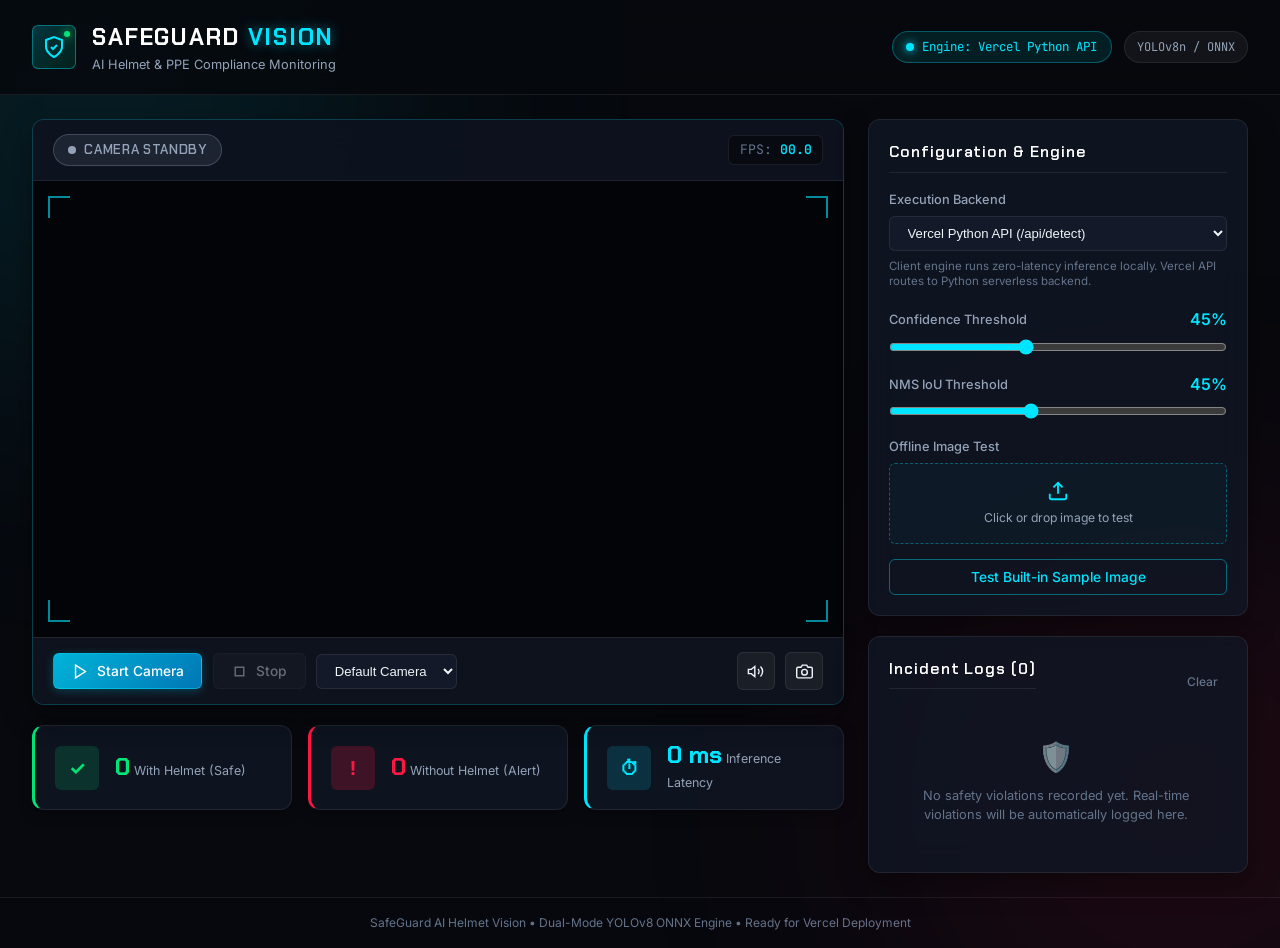
==== index.html @ 4d16a564 "Helmet Detection System with ONNX & OpenCV" ====
<!DOCTYPE html>
<html lang="en">
<head>
  <meta charset="UTF-8">
  <meta name="viewport" content="width=device-width, initial-scale=1.0">
  <title>SafeGuard AI - Real-Time Helmet Compliance Detection</title>
  <meta name="description" content="AI-Powered real-time helmet and safety compliance detection using YOLOv8 & ONNX. Deployable on Vercel with live camera feed.">
  <link rel="preconnect" href="https://fonts.googleapis.com">
  <link rel="preconnect" href="https://fonts.gstatic.com" crossorigin>
  <link href="https://fonts.googleapis.com/css2?family=Chakra+Petch:wght@400;600;700&family=Inter:wght@300;400;500;600;700&family=JetBrains+Mono:wght@400;600&display=swap" rel="stylesheet">
  <link rel="stylesheet" href="styles.css">
  <!-- ONNX Runtime Web for Browser-Native Inference -->
  <script src="https://cdn.jsdelivr.net/npm/onnxruntime-web@1.18.0/dist/ort.min.js"></script>
</head>
<body class="dark-theme">
  <!-- Background Ambient Glow -->
  <div class="ambient-glow glow-top-left"></div>
  <div class="ambient-glow glow-bottom-right"></div>

  <!-- Header / Navigation -->
  <header class="app-header">
    <div class="brand-container">
      <div class="logo-radar">
        <span class="radar-dot"></span>
        <svg class="shield-icon" viewBox="0 0 24 24" fill="none" stroke="currentColor" stroke-width="2">
          <path d="M12 22s8-4 8-10V5l-8-3-8 3v7c0 6 8 10 8 10z"/>
          <path d="M9 12l2 2 4-4"/>
        </svg>
      </div>
      <div>
        <h1 class="brand-title">SAFEGUARD <span class="brand-highlight">VISION</span></h1>
        <p class="brand-subtitle">AI Helmet & PPE Compliance Monitoring</p>
      </div>
    </div>

    <div class="header-status-group">
      <div class="engine-badge" id="engineBadge">
        <span class="pulse-indicator"></span>
        <span id="engineBadgeText">Engine: Initializing</span>
      </div>
      <div class="system-tag">YOLOv8n / ONNX</div>
    </div>
  </header>

  <!-- Main Container -->
  <main class="dashboard-grid">
    <!-- Left Column: Video Viewport & Controls -->
    <section class="viewport-section">
      <!-- Live Video Card -->
      <div class="video-card glass-panel">
        <div class="video-header">
          <div class="status-pill status-standby" id="statusPill">
            <span class="status-beacon"></span>
            <span id="statusPillText">CAMERA STANDBY</span>
          </div>
          <div class="fps-badge">
            <span class="mono-label">FPS:</span>
            <span class="mono-value" id="fpsDisplay">00.0</span>
          </div>
        </div>

        <div class="viewport-wrapper" id="viewportContainer">
          <!-- Hidden Native Video Stream -->
          <video id="webcamVideo" autoplay playsinline muted></video>
          
          <!-- Interactive Detection Canvas -->
          <canvas id="outputCanvas"></canvas>

          <!-- Scanning HUD Overlay Animation -->
          <div class="hud-scanline" id="hudScanline"></div>
          
          <!-- Reticle Overlays -->
          <div class="hud-bracket bracket-tl"></div>
          <div class="hud-bracket bracket-tr"></div>
          <div class="hud-bracket bracket-bl"></div>
          <div class="hud-bracket bracket-br"></div>

          <!-- Loading / Placeholder Overlay -->
          <div class="viewport-overlay" id="loadingOverlay">
            <div class="loader-spinner"></div>
            <h3 id="loaderTitle">Loading Neural Model...</h3>
            <p id="loaderSubtitle">Downloading YOLOv8 ONNX runtime weights (~11.6 MB)</p>
            <div class="progress-bar-container">
              <div class="progress-bar" id="loadProgressBar"></div>
            </div>
          </div>

          <!-- Alert Flash Overlay -->
          <div class="violation-flash" id="violationFlash"></div>
        </div>

        <!-- Video Control Bar -->
        <div class="control-toolbar">
          <div class="tool-left">
            <button class="btn btn-primary" id="startCamBtn">
              <svg class="btn-icon" viewBox="0 0 24 24" fill="none" stroke="currentColor" stroke-width="2">
                <polygon points="5 3 19 12 5 21 5 3"/>
              </svg>
              <span>Start Camera</span>
            </button>
            <button class="btn btn-secondary" id="stopCamBtn" disabled>
              <svg class="btn-icon" viewBox="0 0 24 24" fill="none" stroke="currentColor" stroke-width="2">
                <rect x="6" y="6" width="12" height="12"/>
              </svg>
              <span>Stop</span>
            </button>
            <select class="select-input" id="cameraSelect">
              <option value="">Default Camera</option>
            </select>
          </div>

          <div class="tool-right">
            <button class="btn btn-icon-only" id="audioToggleBtn" title="Toggle Audio Alarm">
              <svg id="audioIconOn" class="btn-icon" viewBox="0 0 24 24" fill="none" stroke="currentColor" stroke-width="2">
                <polygon points="11 5 6 9 2 9 2 15 6 15 11 19 11 5"/>
                <path d="M19.07 4.93a10 10 0 0 1 0 14.14M15.54 8.46a5 5 0 0 1 0 7.07"/>
              </svg>
              <svg id="audioIconOff" class="btn-icon hidden" viewBox="0 0 24 24" fill="none" stroke="currentColor" stroke-width="2">
                <polygon points="11 5 6 9 2 9 2 15 6 15 11 19 11 5"/>
                <line x1="23" y1="9" x2="17" y2="15"/>
                <line x1="17" y1="9" x2="23" y2="15"/>
              </svg>
            </button>
            <button class="btn btn-icon-only" id="snapshotBtn" title="Capture Snapshot">
              <svg class="btn-icon" viewBox="0 0 24 24" fill="none" stroke="currentColor" stroke-width="2">
                <path d="M23 19a2 2 0 0 1-2 2H3a2 2 0 0 1-2-2V8a2 2 0 0 1 2-2h4l2-3h6l2 3h4a2 2 0 0 1 2 2z"/>
                <circle cx="12" cy="13" r="4"/>
              </svg>
            </button>
          </div>
        </div>
      </div>

      <!-- Quick Metrics Ribbon -->
      <div class="metrics-ribbon">
        <div class="metric-card metric-safe">
          <div class="metric-icon">✓</div>
          <div class="metric-info">
            <span class="metric-number" id="helmetCount">0</span>
            <span class="metric-title">With Helmet (Safe)</span>
          </div>
        </div>
        <div class="metric-card metric-danger">
          <div class="metric-icon">!</div>
          <div class="metric-info">
            <span class="metric-number" id="violationCount">0</span>
            <span class="metric-title">Without Helmet (Alert)</span>
          </div>
        </div>
        <div class="metric-card metric-info-card">
          <div class="metric-icon">⏱</div>
          <div class="metric-info">
            <span class="metric-number" id="latencyDisplay">0 ms</span>
            <span class="metric-title">Inference Latency</span>
          </div>
        </div>
      </div>
    </section>

    <!-- Right Column: Settings & Safety Incident Log -->
    <aside class="sidebar-section">
      <!-- Detection Controls Card -->
      <div class="sidebar-card glass-panel">
        <h2 class="sidebar-heading">Configuration & Engine</h2>

        <div class="setting-item">
          <label class="setting-label" for="engineSelect">Execution Backend</label>
          <select class="select-input" id="engineSelect">
            <option value="client" selected>Client Browser (ONNX Web / 60 FPS)</option>
            <option value="server">Vercel Python API (/api/detect)</option>
          </select>
          <span class="setting-hint">Client engine runs zero-latency inference locally. Vercel API routes to Python serverless backend.</span>
        </div>

        <div class="setting-item">
          <div class="slider-header">
            <label class="setting-label" for="confRange">Confidence Threshold</label>
            <span class="mono-value" id="confValue">45%</span>
          </div>
          <input type="range" class="range-slider" id="confRange" min="15" max="90" value="45">
        </div>

        <div class="setting-item">
          <div class="slider-header">
            <label class="setting-label" for="iouRange">NMS IoU Threshold</label>
            <span class="mono-value" id="iouValue">45%</span>
          </div>
          <input type="range" class="range-slider" id="iouRange" min="20" max="80" value="45">
        </div>

        <div class="setting-item">
          <label class="setting-label">Offline Image Test</label>
          <div class="upload-dropzone" id="dropZone">
            <input type="file" id="imageFileInput" accept="image/*" class="file-hidden">
            <svg class="upload-icon" viewBox="0 0 24 24" fill="none" stroke="currentColor" stroke-width="2">
              <path d="M21 15v4a2 2 0 0 1-2 2H5a2 2 0 0 1-2-2v-4"/>
              <polyline points="17 8 12 3 7 8"/>
              <line x1="12" y1="3" x2="12" y2="15"/>
            </svg>
            <span class="drop-text">Click or drop image to test</span>
          </div>
          <button class="btn btn-outline btn-full" id="loadSampleBtn">Test Built-in Sample Image</button>
        </div>
      </div>

      <!-- Incident Log Card -->
      <div class="sidebar-card glass-panel">
        <div class="incident-header">
          <h2 class="sidebar-heading">Incident Logs (<span id="incidentTotal">0</span>)</h2>
          <button class="btn btn-text" id="clearIncidentsBtn">Clear</button>
        </div>
        <div class="incident-list" id="incidentList">
          <div class="empty-state" id="incidentEmpty">
            <span class="empty-icon">🛡️</span>
            <p>No safety violations recorded yet. Real-time violations will be automatically logged here.</p>
          </div>
        </div>
      </div>
    </aside>
  </main>

  <!-- Incident Modal Preview -->
  <div class="modal-backdrop hidden" id="incidentModal">
    <div class="modal-content glass-panel">
      <div class="modal-header">
        <h3 id="modalTitle">Incident Snapshot</h3>
        <button class="modal-close" id="modalCloseBtn">&times;</button>
      </div>
      <div class="modal-body">
        <img id="modalImg" src="" alt="Incident Snapshot">
        <div class="modal-details" id="modalDetails"></div>
      </div>
      <div class="modal-footer">
        <a class="btn btn-primary" id="modalDownloadBtn" download="incident.jpg">Download Image</a>
      </div>
    </div>
  </div>

  <footer class="app-footer">
    <p>SafeGuard AI Helmet Vision &bull; Dual-Mode YOLOv8 ONNX Engine &bull; Ready for Vercel Deployment</p>
  </footer>

  <script src="app.js"></script>
</body>
</html>
---- styles.css ----
/* SafeGuard Vision - Premium Cyber-Safety UI Stylesheet */

:root {
  --bg-primary: #07090e;
  --bg-secondary: #0d121d;
  --bg-tertiary: #131a29;
  --bg-card: rgba(16, 23, 38, 0.75);
  
  --border-subtle: rgba(255, 255, 255, 0.08);
  --border-focus: rgba(0, 229, 255, 0.5);
  --border-glow: 0 0 20px rgba(0, 229, 255, 0.15);

  --accent-cyan: #00e5ff;
  --accent-cyan-dim: rgba(0, 229, 255, 0.15);
  --accent-green: #00e676;
  --accent-green-dim: rgba(0, 230, 118, 0.15);
  --accent-red: #ff1744;
  --accent-red-dim: rgba(255, 23, 68, 0.2);
  --accent-yellow: #ffd600;

  --text-primary: #f0f4f8;
  --text-secondary: #94a3b8;
  --text-muted: #64748b;

  --font-display: 'Chakra Petch', sans-serif;
  --font-body: 'Inter', -apple-system, sans-serif;
  --font-mono: 'JetBrains Mono', monospace;

  --radius-sm: 6px;
  --radius-md: 12px;
  --radius-lg: 18px;
  --radius-full: 9999px;

  --transition-fast: 0.15s ease;
  --transition-normal: 0.25s cubic-bezier(0.16, 1, 0.3, 1);
}

* {
  box-sizing: border-box;
  margin: 0;
  padding: 0;
}

body.dark-theme {
  background-color: var(--bg-primary);
  color: var(--text-primary);
  font-family: var(--font-body);
  min-height: 100vh;
  display: flex;
  flex-direction: column;
  position: relative;
  overflow-x: hidden;
  line-height: 1.5;
}

/* Ambient Background Lights */
.ambient-glow {
  position: fixed;
  width: 600px;
  height: 600px;
  border-radius: 50%;
  filter: blur(140px);
  pointer-events: none;
  z-index: 0;
  opacity: 0.18;
}

.glow-top-left {
  top: -200px;
  left: -200px;
  background: radial-gradient(circle, var(--accent-cyan), transparent);
}

.glow-bottom-right {
  bottom: -200px;
  right: -200px;
  background: radial-gradient(circle, var(--accent-red), transparent);
}

/* Glassmorphism Panel */
.glass-panel {
  background: var(--bg-card);
  backdrop-filter: blur(16px);
  -webkit-backdrop-filter: blur(16px);
  border: 1px solid var(--border-subtle);
  border-radius: var(--radius-md);
  box-shadow: 0 10px 30px rgba(0, 0, 0, 0.4);
  position: relative;
  z-index: 1;
}

/* App Header */
.app-header {
  position: relative;
  z-index: 2;
  display: flex;
  justify-content: space-between;
  align-items: center;
  padding: 1.25rem 2rem;
  border-bottom: 1px solid var(--border-subtle);
  background: rgba(7, 9, 14, 0.85);
  backdrop-filter: blur(12px);
}

.brand-container {
  display: flex;
  align-items: center;
  gap: 1rem;
}

.logo-radar {
  position: relative;
  width: 44px;
  height: 44px;
  border-radius: var(--radius-sm);
  background: linear-gradient(135deg, rgba(0, 229, 255, 0.2), rgba(0, 230, 118, 0.1));
  border: 1px solid rgba(0, 229, 255, 0.4);
  display: flex;
  align-items: center;
  justify-content: center;
  color: var(--accent-cyan);
}

.shield-icon {
  width: 24px;
  height: 24px;
}

.radar-dot {
  position: absolute;
  top: 5px;
  right: 5px;
  width: 6px;
  height: 6px;
  background-color: var(--accent-green);
  border-radius: 50%;
  box-shadow: 0 0 8px var(--accent-green);
  animation: pulseBeacon 2s infinite;
}

.brand-title {
  font-family: var(--font-display);
  font-size: 1.45rem;
  font-weight: 700;
  letter-spacing: 0.08em;
  color: #fff;
}

.brand-highlight {
  color: var(--accent-cyan);
  text-shadow: 0 0 12px rgba(0, 229, 255, 0.5);
}

.brand-subtitle {
  font-size: 0.8rem;
  color: var(--text-secondary);
  font-weight: 400;
}

.header-status-group {
  display: flex;
  align-items: center;
  gap: 0.75rem;
}

.engine-badge {
  display: flex;
  align-items: center;
  gap: 0.5rem;
  background: rgba(0, 229, 255, 0.1);
  border: 1px solid rgba(0, 229, 255, 0.3);
  padding: 0.35rem 0.85rem;
  border-radius: var(--radius-full);
  font-size: 0.78rem;
  font-family: var(--font-mono);
  color: var(--accent-cyan);
}

.pulse-indicator {
  width: 8px;
  height: 8px;
  border-radius: 50%;
  background-color: var(--accent-cyan);
  box-shadow: 0 0 8px var(--accent-cyan);
  animation: pulseBeacon 1.5s infinite;
}

.system-tag {
  background: rgba(255, 255, 255, 0.05);
  border: 1px solid var(--border-subtle);
  padding: 0.35rem 0.75rem;
  border-radius: var(--radius-full);
  font-size: 0.75rem;
  font-family: var(--font-mono);
  color: var(--text-secondary);
}

/* Dashboard Grid Layout */
.dashboard-grid {
  position: relative;
  z-index: 1;
  display: grid;
  grid-template-columns: 1fr 380px;
  gap: 1.5rem;
  padding: 1.5rem 2rem;
  flex: 1;
  max-width: 1700px;
  margin: 0 auto;
  width: 100%;
}

@media (max-width: 1100px) {
  .dashboard-grid {
    grid-template-columns: 1fr;
  }
}

/* Viewport Section */
.viewport-section {
  display: flex;
  flex-direction: column;
  gap: 1.25rem;
}

.video-card {
  display: flex;
  flex-direction: column;
  overflow: hidden;
  border: 1px solid rgba(0, 229, 255, 0.2);
}

.video-header {
  display: flex;
  justify-content: space-between;
  align-items: center;
  padding: 0.85rem 1.25rem;
  background: rgba(13, 18, 29, 0.8);
  border-bottom: 1px solid var(--border-subtle);
}

.status-pill {
  display: flex;
  align-items: center;
  gap: 0.5rem;
  padding: 0.35rem 0.9rem;
  border-radius: var(--radius-full);
  font-family: var(--font-display);
  font-size: 0.82rem;
  font-weight: 600;
  letter-spacing: 0.05em;
  transition: all var(--transition-normal);
}

.status-beacon {
  width: 8px;
  height: 8px;
  border-radius: 50%;
}

.status-standby {
  background: rgba(148, 163, 184, 0.12);
  color: #94a3b8;
  border: 1px solid rgba(148, 163, 184, 0.3);
}
.status-standby .status-beacon {
  background: #94a3b8;
}

.status-safe {
  background: var(--accent-green-dim);
  color: var(--accent-green);
  border: 1px solid rgba(0, 230, 118, 0.5);
  box-shadow: 0 0 15px rgba(0, 230, 118, 0.2);
}
.status-safe .status-beacon {
  background: var(--accent-green);
  box-shadow: 0 0 8px var(--accent-green);
  animation: pulseBeacon 1.2s infinite;
}

.status-alert {
  background: var(--accent-red-dim);
  color: var(--accent-red);
  border: 1px solid rgba(255, 23, 68, 0.6);
  box-shadow: 0 0 20px rgba(255, 23, 68, 0.35);
  animation: alertPulse 1.2s infinite alternate;
}
.status-alert .status-beacon {
  background: var(--accent-red);
  box-shadow: 0 0 10px var(--accent-red);
  animation: pulseBeacon 0.6s infinite;
}

.fps-badge {
  font-family: var(--font-mono);
  font-size: 0.82rem;
  color: var(--text-secondary);
  background: rgba(0, 0, 0, 0.4);
  padding: 0.25rem 0.65rem;
  border-radius: var(--radius-sm);
  border: 1px solid var(--border-subtle);
}

.mono-label {
  color: var(--text-muted);
}
.mono-value {
  color: var(--accent-cyan);
  font-weight: 600;
}

/* Video Canvas Container */
.viewport-wrapper {
  position: relative;
  width: 100%;
  aspect-ratio: 16 / 9;
  background-color: #030407;
  overflow: hidden;
  display: flex;
  align-items: center;
  justify-content: center;
}

#webcamVideo {
  display: none;
}

#outputCanvas {
  width: 100%;
  height: 100%;
  object-fit: contain;
  display: block;
}

/* Futuristic HUD Overlays */
.hud-bracket {
  position: absolute;
  width: 22px;
  height: 22px;
  pointer-events: none;
  border-color: rgba(0, 229, 255, 0.6);
  border-style: solid;
  z-index: 5;
}

.bracket-tl {
  top: 15px;
  left: 15px;
  border-width: 2px 0 0 2px;
}
.bracket-tr {
  top: 15px;
  right: 15px;
  border-width: 2px 2px 0 0;
}
.bracket-bl {
  bottom: 15px;
  left: 15px;
  border-width: 0 0 2px 2px;
}
.bracket-br {
  bottom: 15px;
  right: 15px;
  border-width: 0 2px 2px 0;
}

/* Scanning Line */
.hud-scanline {
  position: absolute;
  top: 0;
  left: 0;
  width: 100%;
  height: 3px;
  background: linear-gradient(90deg, transparent, var(--accent-cyan), transparent);
  box-shadow: 0 0 12px var(--accent-cyan);
  pointer-events: none;
  z-index: 4;
  opacity: 0.6;
  animation: scanlineSweep 4s linear infinite;
  display: none;
}

.scanning-active .hud-scanline {
  display: block;
}

/* Violation Screen Flash */
.violation-flash {
  position: absolute;
  inset: 0;
  border: 4px solid var(--accent-red);
  box-shadow: inset 0 0 35px rgba(255, 23, 68, 0.45);
  pointer-events: none;
  z-index: 6;
  opacity: 0;
  transition: opacity 0.2s ease;
}

.violation-flash.active {
  opacity: 1;
}

/* Loading Overlay */
.viewport-overlay {
  position: absolute;
  inset: 0;
  background: rgba(7, 9, 14, 0.92);
  display: flex;
  flex-direction: column;
  align-items: center;
  justify-content: center;
  z-index: 10;
  padding: 2rem;
  text-align: center;
  transition: opacity 0.4s ease, visibility 0.4s ease;
}

.viewport-overlay.hidden {
  opacity: 0;
  visibility: hidden;
  pointer-events: none;
}

.loader-spinner {
  width: 52px;
  height: 52px;
  border: 3px solid rgba(0, 229, 255, 0.2);
  border-top-color: var(--accent-cyan);
  border-radius: 50%;
  animation: spin 1s linear infinite;
  margin-bottom: 1.5rem;
}

#loaderTitle {
  font-family: var(--font-display);
  font-size: 1.25rem;
  letter-spacing: 0.05em;
  margin-bottom: 0.4rem;
}

#loaderSubtitle {
  font-size: 0.85rem;
  color: var(--text-secondary);
  margin-bottom: 1.25rem;
}

.progress-bar-container {
  width: 280px;
  height: 6px;
  background: rgba(255, 255, 255, 0.1);
  border-radius: 3px;
  overflow: hidden;
}

.progress-bar {
  width: 0%;
  height: 100%;
  background: linear-gradient(90deg, var(--accent-cyan), var(--accent-green));
  box-shadow: 0 0 10px var(--accent-cyan);
  transition: width 0.3s ease;
}

/* Toolbar Controls */
.control-toolbar {
  display: flex;
  justify-content: space-between;
  align-items: center;
  padding: 0.9rem 1.25rem;
  background: rgba(13, 18, 29, 0.95);
  border-top: 1px solid var(--border-subtle);
  flex-wrap: wrap;
  gap: 0.75rem;
}

.tool-left, .tool-right {
  display: flex;
  align-items: center;
  gap: 0.65rem;
}

/* Buttons & Inputs */
.btn {
  display: inline-flex;
  align-items: center;
  justify-content: center;
  gap: 0.5rem;
  padding: 0.55rem 1.1rem;
  border-radius: var(--radius-sm);
  font-family: var(--font-body);
  font-size: 0.86rem;
  font-weight: 500;
  cursor: pointer;
  transition: all var(--transition-fast);
  border: 1px solid transparent;
  outline: none;
  text-decoration: none;
}

.btn-icon {
  width: 17px;
  height: 17px;
}

.btn-primary {
  background: linear-gradient(135deg, #00b4d8, #0077b6);
  color: #fff;
  border-color: rgba(0, 229, 255, 0.4);
  box-shadow: 0 2px 10px rgba(0, 180, 216, 0.3);
}
.btn-primary:hover:not(:disabled) {
  background: linear-gradient(135deg, #00c6eb, #0096c7);
  box-shadow: 0 0 15px rgba(0, 229, 255, 0.5);
  transform: translateY(-1px);
}

.btn-secondary {
  background: rgba(255, 255, 255, 0.06);
  color: var(--text-primary);
  border-color: var(--border-subtle);
}
.btn-secondary:hover:not(:disabled) {
  background: rgba(255, 255, 255, 0.12);
  border-color: rgba(255, 255, 255, 0.2);
}

.btn-outline {
  background: transparent;
  color: var(--accent-cyan);
  border-color: rgba(0, 229, 255, 0.4);
}
.btn-outline:hover:not(:disabled) {
  background: rgba(0, 229, 255, 0.1);
  box-shadow: 0 0 10px rgba(0, 229, 255, 0.2);
}

.btn-text {
  background: none;
  color: var(--text-muted);
  padding: 0.2rem 0.5rem;
  font-size: 0.75rem;
}
.btn-text:hover {
  color: var(--accent-red);
}

.btn-icon-only {
  width: 38px;
  height: 38px;
  padding: 0;
  background: rgba(255, 255, 255, 0.05);
  color: var(--text-primary);
  border-color: var(--border-subtle);
  border-radius: var(--radius-sm);
}
.btn-icon-only:hover {
  background: rgba(0, 229, 255, 0.15);
  color: var(--accent-cyan);
  border-color: rgba(0, 229, 255, 0.3);
}

.btn-full {
  width: 100%;
}

.btn:disabled {
  opacity: 0.4;
  cursor: not-allowed;
  transform: none !important;
  box-shadow: none !important;
}

.select-input {
  background: rgba(20, 27, 43, 0.9);
  color: var(--text-primary);
  border: 1px solid var(--border-subtle);
  border-radius: var(--radius-sm);
  padding: 0.5rem 0.85rem;
  font-size: 0.82rem;
  outline: none;
  cursor: pointer;
  transition: border-color var(--transition-fast);
}
.select-input:focus {
  border-color: var(--accent-cyan);
  box-shadow: 0 0 8px rgba(0, 229, 255, 0.3);
}

/* Metrics Ribbon */
.metrics-ribbon {
  display: grid;
  grid-template-columns: repeat(3, 1fr);
  gap: 1rem;
}

@media (max-width: 650px) {
  .metrics-ribbon {
    grid-template-columns: 1fr;
  }
}

.metric-card {
  display: flex;
  align-items: center;
  gap: 1rem;
  padding: 1rem 1.25rem;
  border-radius: var(--radius-md);
  background: var(--bg-card);
  border: 1px solid var(--border-subtle);
  box-shadow: 0 4px 14px rgba(0, 0, 0, 0.25);
  transition: transform var(--transition-fast);
}
.metric-card:hover {
  transform: translateY(-2px);
}

.metric-icon {
  width: 44px;
  height: 44px;
  border-radius: var(--radius-sm);
  display: flex;
  align-items: center;
  justify-content: center;
  font-size: 1.2rem;
  font-weight: 700;
  flex-shrink: 0;
}

.metric-safe {
  border-left: 3px solid var(--accent-green);
}
.metric-safe .metric-icon {
  background: var(--accent-green-dim);
  color: var(--accent-green);
}
.metric-safe .metric-number {
  color: var(--accent-green);
}

.metric-danger {
  border-left: 3px solid var(--accent-red);
}
.metric-danger .metric-icon {
  background: var(--accent-red-dim);
  color: var(--accent-red);
}
.metric-danger .metric-number {
  color: var(--accent-red);
}

.metric-info-card {
  border-left: 3px solid var(--accent-cyan);
}
.metric-info-card .metric-icon {
  background: var(--accent-cyan-dim);
  color: var(--accent-cyan);
}
.metric-info-card .metric-number {
  color: var(--accent-cyan);
}

.metric-number {
  font-family: var(--font-display);
  font-size: 1.5rem;
  font-weight: 700;
  line-height: 1.1;
}

.metric-title {
  font-size: 0.78rem;
  color: var(--text-secondary);
}

/* Sidebar Section */
.sidebar-section {
  display: flex;
  flex-direction: column;
  gap: 1.25rem;
}

.sidebar-card {
  padding: 1.25rem;
}

.sidebar-heading {
  font-family: var(--font-display);
  font-size: 0.98rem;
  font-weight: 600;
  letter-spacing: 0.06em;
  color: #fff;
  margin-bottom: 1.1rem;
  display: flex;
  align-items: center;
  justify-content: space-between;
  border-bottom: 1px solid var(--border-subtle);
  padding-bottom: 0.5rem;
}

.setting-item {
  display: flex;
  flex-direction: column;
  gap: 0.45rem;
  margin-bottom: 1.1rem;
}
.setting-item:last-child {
  margin-bottom: 0;
}

.setting-label {
  font-size: 0.8rem;
  font-weight: 500;
  color: var(--text-secondary);
}

.setting-hint {
  font-size: 0.72rem;
  color: var(--text-muted);
  line-height: 1.35;
}

.slider-header {
  display: flex;
  justify-content: space-between;
  align-items: center;
}

.range-slider {
  width: 100%;
  accent-color: var(--accent-cyan);
  cursor: pointer;
}

/* Dropzone */
.upload-dropzone {
  border: 1px dashed rgba(0, 229, 255, 0.35);
  border-radius: var(--radius-sm);
  padding: 1rem;
  display: flex;
  flex-direction: column;
  align-items: center;
  justify-content: center;
  gap: 0.4rem;
  cursor: pointer;
  background: rgba(0, 229, 255, 0.03);
  transition: all var(--transition-fast);
  margin-bottom: 0.5rem;
}
.upload-dropzone:hover {
  background: rgba(0, 229, 255, 0.08);
  border-color: var(--accent-cyan);
}

.file-hidden {
  display: none;
}

.upload-icon {
  width: 22px;
  height: 22px;
  color: var(--accent-cyan);
}

.drop-text {
  font-size: 0.76rem;
  color: var(--text-secondary);
}

/* Incident Log List */
.incident-header {
  display: flex;
  justify-content: space-between;
  align-items: center;
}

.incident-list {
  display: flex;
  flex-direction: column;
  gap: 0.6rem;
  max-height: 280px;
  overflow-y: auto;
  padding-right: 0.25rem;
}

.incident-item {
  display: flex;
  align-items: center;
  gap: 0.75rem;
  background: rgba(255, 23, 68, 0.08);
  border: 1px solid rgba(255, 23, 68, 0.25);
  padding: 0.5rem 0.65rem;
  border-radius: var(--radius-sm);
  cursor: pointer;
  transition: all var(--transition-fast);
}
.incident-item:hover {
  background: rgba(255, 23, 68, 0.16);
  border-color: rgba(255, 23, 68, 0.45);
  transform: translateX(2px);
}

.incident-thumb {
  width: 48px;
  height: 48px;
  border-radius: 4px;
  object-fit: cover;
  border: 1px solid rgba(255, 23, 68, 0.4);
}

.incident-meta {
  flex: 1;
}

.incident-time {
  font-family: var(--font-mono);
  font-size: 0.75rem;
  color: #fff;
}

.incident-badge {
  font-size: 0.7rem;
  color: var(--accent-red);
  font-weight: 600;
}

.empty-state {
  text-align: center;
  padding: 1.75rem 1rem;
  color: var(--text-muted);
  font-size: 0.8rem;
}

.empty-icon {
  font-size: 1.8rem;
  display: block;
  margin-bottom: 0.5rem;
  opacity: 0.6;
}

/* Modal */
.modal-backdrop {
  position: fixed;
  inset: 0;
  background: rgba(0, 0, 0, 0.8);
  backdrop-filter: blur(8px);
  z-index: 100;
  display: flex;
  align-items: center;
  justify-content: center;
  padding: 1.5rem;
}

.modal-content {
  width: 100%;
  max-width: 600px;
  overflow: hidden;
  border: 1px solid var(--border-focus);
}

.modal-header {
  display: flex;
  justify-content: space-between;
  align-items: center;
  padding: 1rem 1.25rem;
  border-bottom: 1px solid var(--border-subtle);
}

.modal-close {
  background: none;
  border: none;
  color: var(--text-secondary);
  font-size: 1.4rem;
  cursor: pointer;
}
.modal-close:hover {
  color: #fff;
}

.modal-body {
  padding: 1.25rem;
  display: flex;
  flex-direction: column;
  gap: 1rem;
}

#modalImg {
  width: 100%;
  border-radius: var(--radius-sm);
  border: 1px solid var(--border-subtle);
  max-height: 400px;
  object-fit: contain;
  background: #000;
}

.modal-footer {
  padding: 0.85rem 1.25rem;
  border-top: 1px solid var(--border-subtle);
  display: flex;
  justify-content: flex-end;
}

/* App Footer */
.app-footer {
  text-align: center;
  padding: 1rem;
  font-size: 0.75rem;
  color: var(--text-muted);
  border-top: 1px solid var(--border-subtle);
  background: rgba(7, 9, 14, 0.95);
  margin-top: auto;
}

/* Utility */
.hidden {
  display: none !important;
}

/* Animations */
@keyframes spin {
  to { transform: rotate(360deg); }
}

@keyframes pulseBeacon {
  0% { transform: scale(0.9); opacity: 0.8; }
  50% { transform: scale(1.15); opacity: 1; }
  100% { transform: scale(0.9); opacity: 0.8; }
}

@keyframes alertPulse {
  0% { border-color: rgba(255, 23, 68, 0.4); box-shadow: 0 0 10px rgba(255, 23, 68, 0.2); }
  100% { border-color: rgba(255, 23, 68, 0.9); box-shadow: 0 0 25px rgba(255, 23, 68, 0.5); }
}

@keyframes scanlineSweep {
  0% { top: 0%; opacity: 0; }
  10% { opacity: 0.8; }
  90% { opacity: 0.8; }
  100% { top: 100%; opacity: 0; }
}
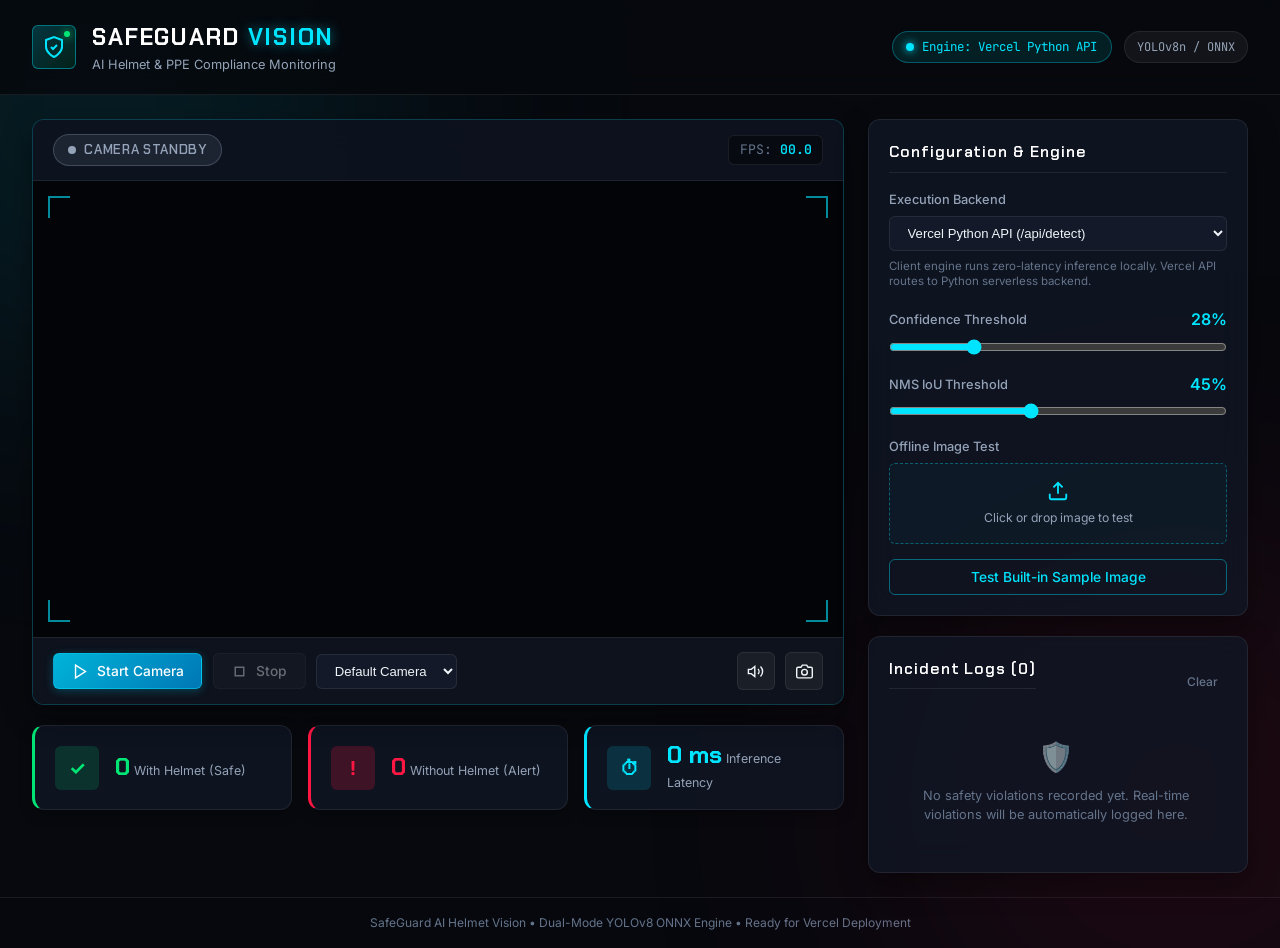
==== commit 19548e0b: "Add letterboxing preprocessing and optimize confidence threshold to 28% for accurate helmet and head" ====
--- a/index.html
+++ b/index.html
@@ -175,9 +175,9 @@
         <div class="setting-item">
           <div class="slider-header">
             <label class="setting-label" for="confRange">Confidence Threshold</label>
-            <span class="mono-value" id="confValue">45%</span>
-          </div>
-          <input type="range" class="range-slider" id="confRange" min="15" max="90" value="45">
+            <span class="mono-value" id="confValue">28%</span>
+          </div>
+          <input type="range" class="range-slider" id="confRange" min="10" max="85" value="28">
         </div>
 
         <div class="setting-item">
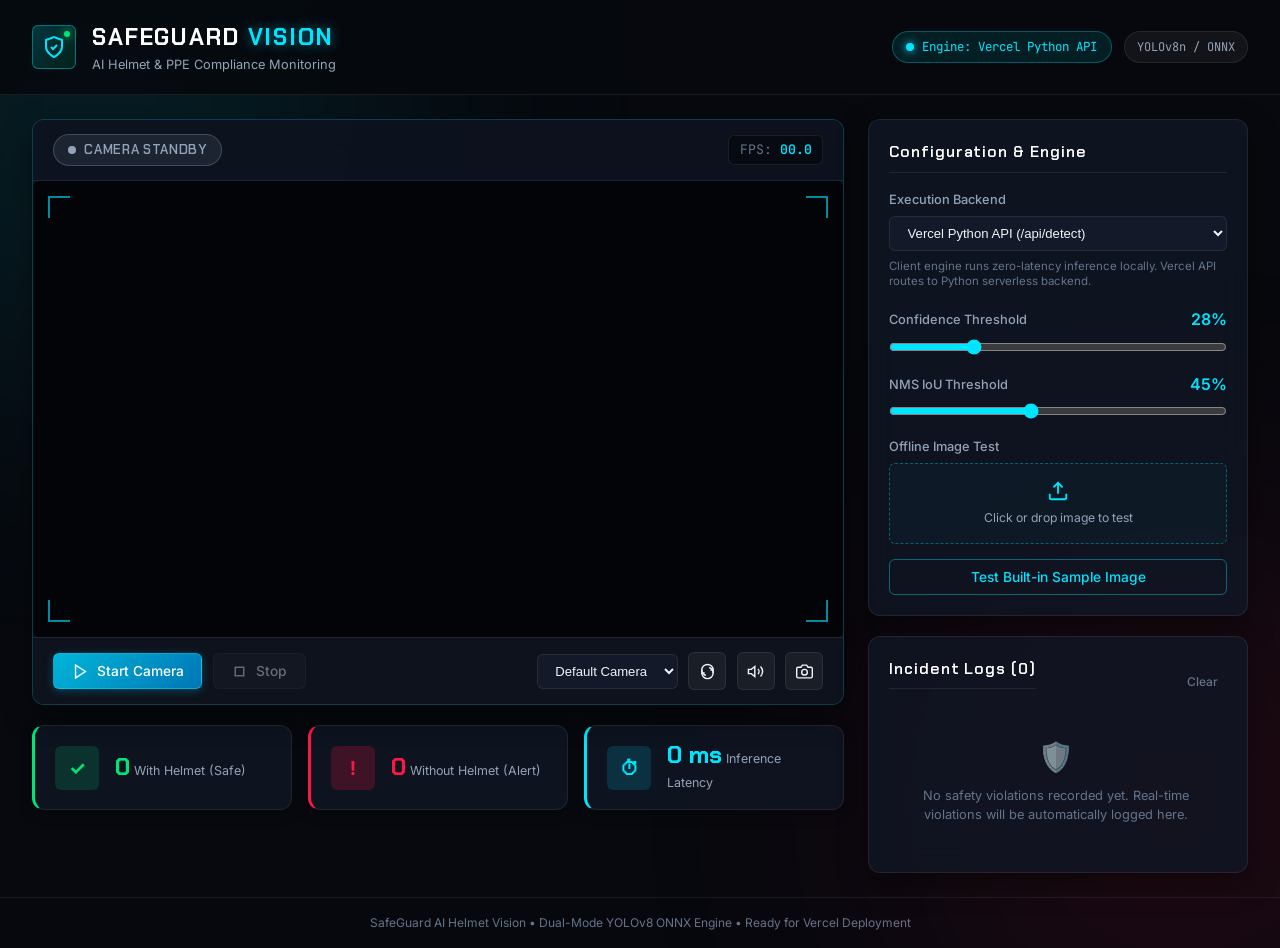
==== commit ca44946b: "Optimize mobile UI: responsive portrait canvas, touch controls, and flip camera toggle" ====
--- a/index.html
+++ b/index.html
@@ -2,7 +2,10 @@
 <html lang="en">
 <head>
   <meta charset="UTF-8">
-  <meta name="viewport" content="width=device-width, initial-scale=1.0">
+  <meta name="viewport" content="width=device-width, initial-scale=1.0, maximum-scale=1.0, user-scalable=no, viewport-fit=cover">
+  <meta name="apple-mobile-web-app-capable" content="yes">
+  <meta name="apple-mobile-web-app-status-bar-style" content="black-translucent">
+  <meta name="theme-color" content="#07090e">
   <title>SafeGuard AI - Real-Time Helmet Compliance Detection</title>
   <meta name="description" content="AI-Powered real-time helmet and safety compliance detection using YOLOv8 & ONNX. Deployable on Vercel with live camera feed.">
   <link rel="preconnect" href="https://fonts.googleapis.com">
@@ -61,7 +64,7 @@
 
         <div class="viewport-wrapper" id="viewportContainer">
           <!-- Hidden Native Video Stream -->
-          <video id="webcamVideo" autoplay playsinline muted></video>
+          <video id="webcamVideo" autoplay playsinline webkit-playsinline muted></video>
           
           <!-- Interactive Detection Canvas -->
           <canvas id="outputCanvas"></canvas>
@@ -104,12 +107,20 @@
               </svg>
               <span>Stop</span>
             </button>
+          </div>
+
+          <div class="tool-right">
             <select class="select-input" id="cameraSelect">
               <option value="">Default Camera</option>
             </select>
-          </div>
-
-          <div class="tool-right">
+            <button class="btn btn-icon-only" id="flipCamBtn" title="Flip Camera (Front/Rear)">
+              <svg class="btn-icon" viewBox="0 0 24 24" fill="none" stroke="currentColor" stroke-width="2">
+                <path d="M20 10c0-4.42-3.58-8-8-8s-8 3.58-8 8c0 3.58 2.37 6.61 5.67 7.61"/>
+                <polyline points="20 14 20 10 16 10"/>
+                <path d="M4 14c0 4.42 3.58 8 8 8s8-3.58 8-8c0-3.58-2.37-6.61-5.67-7.61"/>
+                <polyline points="4 10 4 14 8 14"/>
+              </svg>
+            </button>
             <button class="btn btn-icon-only" id="audioToggleBtn" title="Toggle Audio Alarm">
               <svg id="audioIconOn" class="btn-icon" viewBox="0 0 24 24" fill="none" stroke="currentColor" stroke-width="2">
                 <polygon points="11 5 6 9 2 9 2 15 6 15 11 19 11 5"/>
--- a/styles.css
+++ b/styles.css
@@ -319,6 +319,17 @@
   display: flex;
   align-items: center;
   justify-content: center;
+  border-radius: var(--radius-sm);
+  transition: aspect-ratio 0.25s ease;
+}
+
+.viewport-wrapper.portrait-mode {
+  aspect-ratio: 9 / 16;
+  max-height: 65vh;
+}
+
+.viewport-wrapper.landscape-mode {
+  aspect-ratio: 16 / 9;
 }
 
 #webcamVideo {
@@ -326,6 +337,8 @@
 }
 
 #outputCanvas {
+  max-width: 100%;
+  max-height: 100%;
   width: 100%;
   height: 100%;
   object-fit: contain;
@@ -592,12 +605,6 @@
   gap: 1rem;
 }
 
-@media (max-width: 650px) {
-  .metrics-ribbon {
-    grid-template-columns: 1fr;
-  }
-}
-
 .metric-card {
   display: flex;
   align-items: center;
@@ -935,3 +942,260 @@
   90% { opacity: 0.8; }
   100% { top: 100%; opacity: 0; }
 }
+
+/* ==========================================================================
+   Responsive Mobile UI & Touch Optimization
+   ========================================================================== */
+
+@media (max-width: 900px) {
+  .dashboard-grid {
+    grid-template-columns: 1fr;
+    padding: 1rem 1.25rem;
+    gap: 1.25rem;
+  }
+}
+
+@media (max-width: 768px) {
+  /* Mobile Safe Area & Body */
+  body.dark-theme {
+    padding-top: env(safe-area-inset-top, 0px);
+    padding-bottom: env(safe-area-inset-bottom, 0px);
+  }
+
+  /* Compact Cyber Header */
+  .app-header {
+    padding: 0.65rem 0.85rem;
+    flex-wrap: wrap;
+    gap: 0.5rem;
+  }
+
+  .brand-container {
+    gap: 0.6rem;
+  }
+
+  .logo-radar {
+    width: 34px;
+    height: 34px;
+  }
+
+  .shield-icon {
+    width: 18px;
+    height: 18px;
+  }
+
+  .brand-title {
+    font-size: 1.12rem;
+    letter-spacing: 0.04em;
+  }
+
+  .brand-subtitle {
+    display: none;
+  }
+
+  .system-tag {
+    display: none;
+  }
+
+  .engine-badge {
+    padding: 0.25rem 0.6rem;
+    font-size: 0.72rem;
+  }
+
+  /* Main Layout */
+  .dashboard-grid {
+    padding: 0.65rem 0.65rem 1.5rem;
+    gap: 0.85rem;
+  }
+
+  .viewport-section {
+    gap: 0.75rem;
+  }
+
+  /* Video Card Header */
+  .video-header {
+    padding: 0.55rem 0.75rem;
+  }
+
+  .status-pill {
+    padding: 0.25rem 0.65rem;
+    font-size: 0.74rem;
+    gap: 0.4rem;
+  }
+
+  .status-beacon {
+    width: 6px;
+    height: 6px;
+  }
+
+  .fps-badge {
+    font-size: 0.74rem;
+    padding: 0.2rem 0.5rem;
+  }
+
+  /* Adaptive Viewport Container for Mobile Screens */
+  .viewport-wrapper {
+    aspect-ratio: 4 / 3;
+    min-height: 250px;
+    max-height: 56vh;
+    border-radius: 0;
+  }
+
+  .viewport-wrapper.portrait-mode {
+    aspect-ratio: 9 / 16 !important;
+    max-height: 62vh !important;
+  }
+
+  .viewport-wrapper.landscape-mode {
+    aspect-ratio: 16 / 9 !important;
+  }
+
+  /* Mobile Control Toolbar: 2 Balanced Rows with 44px Touch Targets */
+  .control-toolbar {
+    flex-direction: column;
+    padding: 0.65rem 0.75rem;
+    gap: 0.55rem;
+  }
+
+  .tool-left {
+    width: 100%;
+    display: flex;
+    gap: 0.5rem;
+    align-items: center;
+  }
+
+  .tool-left .btn-primary {
+    flex: 2;
+    min-height: 44px;
+    padding: 0.6rem 0.85rem;
+    font-size: 0.88rem;
+  }
+
+  .tool-left .btn-secondary {
+    flex: 1;
+    min-height: 44px;
+    padding: 0.6rem 0.75rem;
+  }
+
+  .tool-right {
+    width: 100%;
+    display: flex;
+    gap: 0.45rem;
+    align-items: center;
+    justify-content: space-between;
+  }
+
+  .tool-right .select-input {
+    flex: 1;
+    min-height: 42px;
+    font-size: 0.76rem;
+    padding: 0.45rem 0.6rem;
+    min-width: 0;
+  }
+
+  .tool-right .btn-icon-only {
+    width: 44px;
+    height: 44px;
+    min-width: 44px;
+    border-radius: var(--radius-sm);
+  }
+
+  /* 3-Column Executive Metrics Ribbon */
+  .metrics-ribbon {
+    grid-template-columns: repeat(3, 1fr) !important;
+    gap: 0.45rem;
+  }
+
+  .metric-card {
+    flex-direction: column;
+    align-items: center;
+    text-align: center;
+    padding: 0.55rem 0.35rem;
+    gap: 0.25rem;
+    border-radius: var(--radius-sm);
+  }
+
+  .metric-icon {
+    width: 30px;
+    height: 30px;
+    font-size: 0.95rem;
+  }
+
+  .metric-number {
+    font-size: 1.15rem;
+    line-height: 1.2;
+    font-weight: 700;
+  }
+
+  .metric-title {
+    font-size: 0.64rem;
+    white-space: nowrap;
+    overflow: hidden;
+    text-overflow: ellipsis;
+    max-width: 100%;
+  }
+
+  /* Controls & Configuration Sidebar on Mobile */
+  .sidebar-section {
+    gap: 0.85rem;
+  }
+
+  .sidebar-card {
+    padding: 1rem 0.85rem;
+  }
+
+  .sidebar-heading {
+    font-size: 0.95rem;
+    margin-bottom: 0.85rem;
+  }
+
+  .setting-item {
+    margin-bottom: 0.85rem;
+  }
+
+  .range-slider {
+    height: 28px;
+  }
+
+  .upload-dropzone {
+    padding: 1rem 0.75rem;
+  }
+
+  .incident-list {
+    max-height: 220px;
+  }
+
+  /* Modal on Mobile */
+  .modal-backdrop {
+    padding: 0.75rem;
+  }
+
+  .modal-content {
+    max-height: 90vh;
+    overflow-y: auto;
+  }
+
+  .modal-body {
+    padding: 0.85rem;
+  }
+
+  #modalImg {
+    max-height: 280px;
+  }
+}
+
+@media (max-width: 400px) {
+  .brand-title {
+    font-size: 1rem;
+  }
+  .engine-badge {
+    font-size: 0.68rem;
+    padding: 0.2rem 0.5rem;
+  }
+  .metric-number {
+    font-size: 1rem;
+  }
+  .metric-title {
+    font-size: 0.58rem;
+  }
+}
+
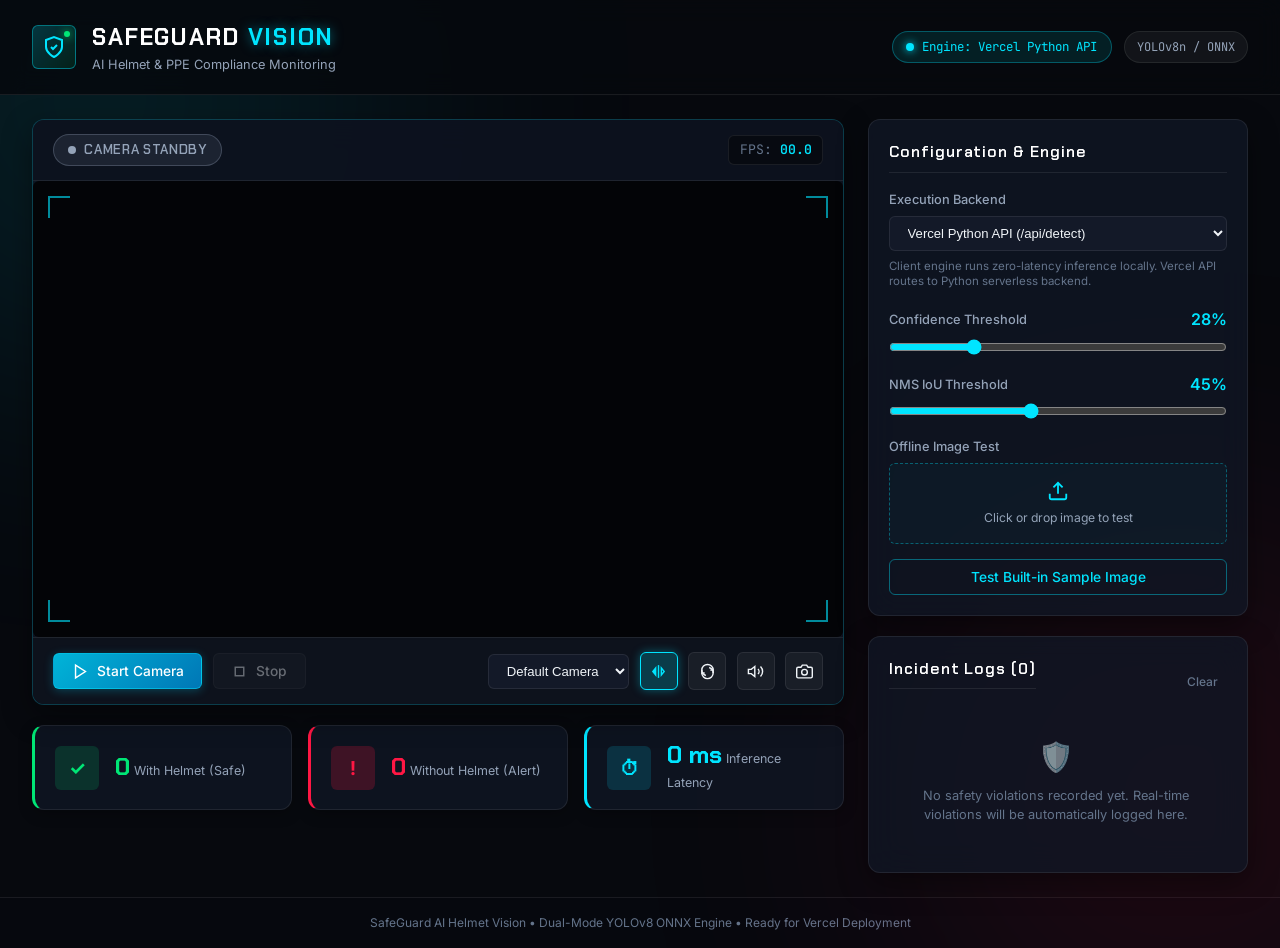
==== commit 49f29304: "Enable horizontal camera mirroring with live toggle button and coordinate sync" ====
--- a/index.html
+++ b/index.html
@@ -113,6 +113,13 @@
             <select class="select-input" id="cameraSelect">
               <option value="">Default Camera</option>
             </select>
+            <button class="btn btn-icon-only active" id="mirrorCamBtn" title="Toggle Mirror Camera (Flip Horizontal)">
+              <svg class="btn-icon" viewBox="0 0 24 24" fill="none" stroke="currentColor" stroke-width="2">
+                <path d="M12 3v18"/>
+                <path d="M16 7l4 5-4 5V7z"/>
+                <path d="M8 7l-4 5 4 5V7z" fill="currentColor"/>
+              </svg>
+            </button>
             <button class="btn btn-icon-only" id="flipCamBtn" title="Flip Camera (Front/Rear)">
               <svg class="btn-icon" viewBox="0 0 24 24" fill="none" stroke="currentColor" stroke-width="2">
                 <path d="M20 10c0-4.42-3.58-8-8-8s-8 3.58-8 8c0 3.58 2.37 6.61 5.67 7.61"/>
--- a/styles.css
+++ b/styles.css
@@ -571,6 +571,13 @@
   border-color: rgba(0, 229, 255, 0.3);
 }
 
+.btn-icon-only.active {
+  background: rgba(0, 229, 255, 0.2);
+  color: var(--accent-cyan);
+  border-color: var(--accent-cyan);
+  box-shadow: 0 0 10px rgba(0, 229, 255, 0.35);
+}
+
 .btn-full {
   width: 100%;
 }
